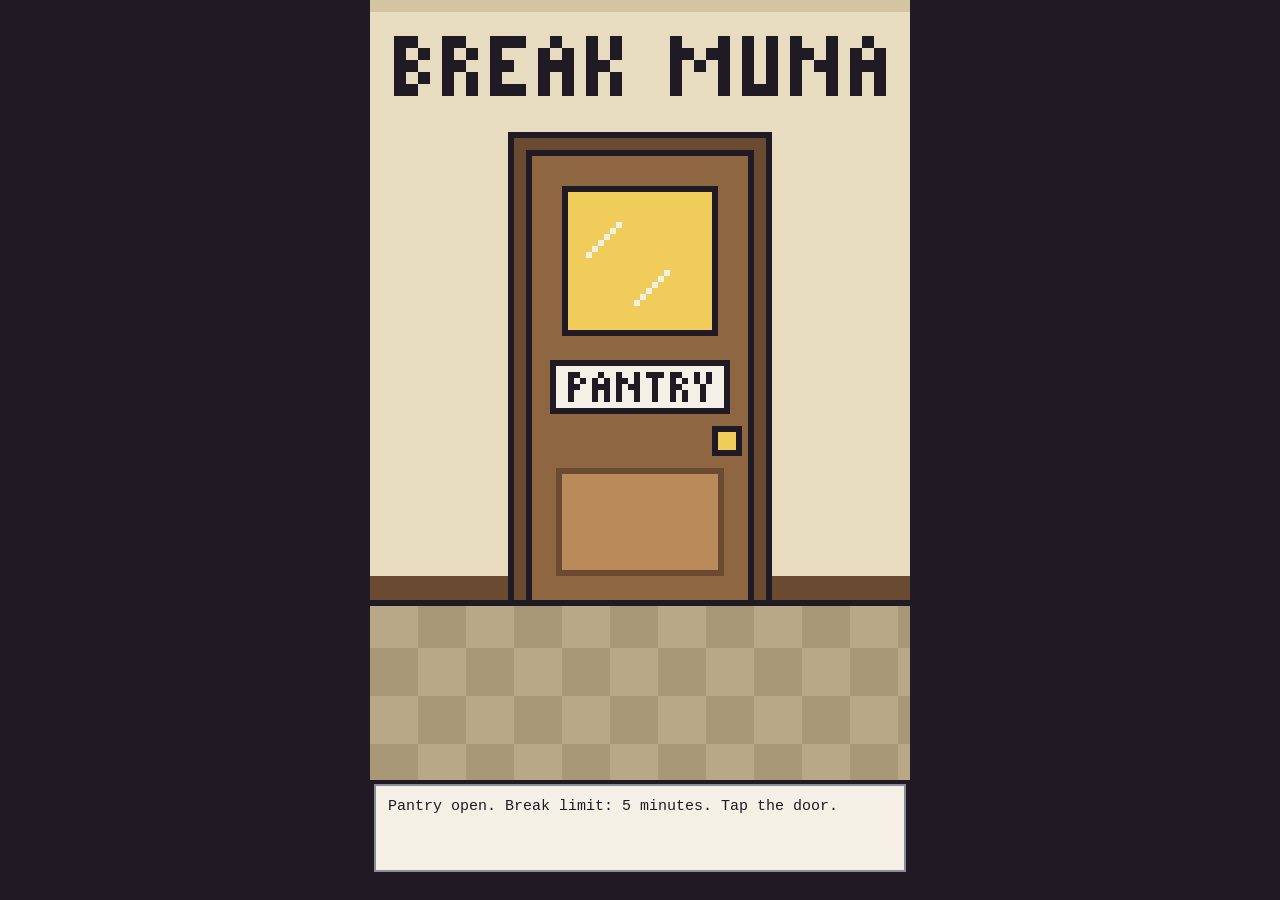
==== index.html @ 8269d202 "Add mini panels for the aircon remote, ref, bulletin board and microwave Co-Authored-By: Claude Fabl" ====
<!doctype html>
<html lang="en">
<head>
<meta charset="utf-8">
<meta name="viewport" content="width=device-width, initial-scale=1">
<title>Break Muna</title>
<link rel="stylesheet" href="css/pantry.css">
</head>
<body>
<main class="pantry">
  <div class="door" id="door">
    <img class="room-art" src="assets/sprites/door.png" width="90" height="130" alt="The pantry door.">
    <div class="door-glow" aria-hidden="true"></div>
    <img class="sign" id="sign" src="assets/sprites/sign.png" width="29" height="17" alt="Closed" hidden>
    <button type="button" class="door-btn" id="door-btn" aria-label="Pantry door. Tap to start a five minute break."></button>
    <button type="button" class="ctl last-receipt" id="last-receipt" hidden>Last receipt</button>
  </div>

  <div class="room" id="room" hidden>
    <img class="room-art" src="assets/sprites/room.png" width="90" height="130" alt="A small office pantry drawn in pixel art.">

    <canvas class="fx" id="fx" width="90" height="130" aria-hidden="true"></canvas>
    <canvas class="hands" id="hands" width="17" height="17" aria-hidden="true"></canvas>

    <!-- Stations. Positions are percentages of the 90 by 130 art grid. -->
    <button type="button" class="spot station" data-spot="dispenser" data-cursor="spoon" aria-label="Water dispenser"
      style="left:2.2%;top:23.8%;width:11.6%;height:15.4%"></button>
    <button type="button" class="spot station" data-spot="sachet" data-cursor="spoon" aria-label="3-in-1 coffee sachets"
      style="left:13.8%;top:28.5%;width:12.2%;height:10.7%"></button>
    <button type="button" class="spot station" data-spot="mug" data-cursor="spoon" aria-label="Mug"
      style="left:26%;top:26.5%;width:12.2%;height:12.7%"></button>
    <button type="button" class="spot station" data-spot="merienda" data-cursor="fork" aria-label="Merienda tray"
      style="left:15.6%;top:59.2%;width:27.8%;height:11.5%"></button>
    <button type="button" class="spot station" data-spot="parcel" data-cursor="finger" aria-label="Parcel pile"
      style="left:63.3%;top:70.8%;width:36.7%;height:23.8%"></button>
    <button type="button" class="spot station" data-spot="window" data-cursor="eyes" aria-label="The window"
      style="left:33.3%;top:4.6%;width:35.6%;height:24.6%"></button>

    <!-- Background details, one line each. -->
    <button type="button" class="spot detail" data-spot="microwave" aria-label="Microwave"
      style="left:40%;top:29.2%;width:27.8%;height:9.2%"></button>
    <button type="button" class="spot detail" data-spot="ref" aria-label="Ref"
      style="left:72.2%;top:22.3%;width:26.7%;height:39.2%"></button>
    <button type="button" class="spot detail" data-spot="aircon" aria-label="Aircon remote"
      style="left:44.4%;top:63.8%;width:12.3%;height:7.7%"></button>
    <button type="button" class="spot detail" data-spot="bulletin" aria-label="Bulletin board"
      style="left:2.2%;top:10%;width:24.4%;height:13.8%"></button>
    <button type="button" class="spot detail" data-spot="clock" aria-label="Wall clock"
      style="left:74.4%;top:5.4%;width:20%;height:13.8%"></button>

    <div class="lights" aria-hidden="true"></div>
    <div class="countdown" id="countdown" role="timer" aria-label="Break time remaining" hidden></div>
    <div class="wrap" id="wrap" role="group" aria-label="Bubble wrap" hidden>
      <button type="button" class="ctl wrap-close" id="wrap-close" aria-label="Put the parcel down">&#x2715;</button>
      <div class="wrap-grid" id="wrap-grid"></div>
    </div>

    <div class="mini" id="mini" role="group" hidden>
      <button type="button" class="ctl wrap-close" id="mini-close" aria-label="Close">&#x2715;</button>
      <div class="mini-body" id="mini-body"></div>
    </div>

    <div class="controls">
      <button type="button" class="ctl icon" id="exit" aria-label="Balik na ako. End the break and print the receipt." title="Balik na ako">
        <img src="assets/sprites/exit.png" width="32" height="32" alt="">
      </button>
      <button type="button" class="ctl icon" id="sound" aria-label="Sound" aria-pressed="false" title="Sound">
        <img src="assets/sprites/sound_off.png" width="32" height="32" alt="">
      </button>
    </div>
  </div>

  <div class="dialog" id="dialog" role="status" aria-live="polite" hidden></div>
</main>

<div class="receipt" id="receipt" role="dialog" aria-modal="true" aria-label="Break receipt" hidden>
  <div class="slip">
    <canvas id="receipt-canvas" width="1080" height="1350" aria-hidden="true"></canvas>
    <pre class="sr-only" id="receipt-text"></pre>
    <div class="receipt-actions">
      <button type="button" class="ctl" id="receipt-share">Save image</button>
      <button type="button" class="ctl" id="receipt-caption">Copy caption</button>
      <button type="button" class="ctl" id="receipt-close">Close</button>
    </div>
  </div>
</div>

<script src="data/copy.js"></script>
<script src="js/conditions.js"></script>
<script src="js/receipt.js"></script>
<script src="js/break.js"></script>
<script src="js/room.js"></script>
</body>
</html>
---- css/pantry.css ----
/* Break Muna. Layout, pixel rendering, dialog box. */
:root {
  --ink: #1f1a24;
  --paper: #f4f0e6;
  --dialog-h: 96px;
  /* Room is 90 by 130 art pixels. 4 CSS px per art pixel at 360 px wide. */
  --room-w: min(100vw, 540px, calc((100dvh - var(--dialog-h)) * 90 / 130));
}

* { box-sizing: border-box; }

html, body {
  margin: 0;
  height: 100%;
  background: var(--ink);
}

body {
  font-family: ui-monospace, "SF Mono", Menlo, Consolas, "Liberation Mono", monospace;
  color: var(--ink);
  -webkit-text-size-adjust: 100%;
}

.pantry {
  width: var(--room-w);
  margin: 0 auto;
  cursor: url("../assets/cursors/mug.png") 2 6, default;
}

.room, .door {
  position: relative;
  width: 100%;
  aspect-ratio: 90 / 130;
  overflow: hidden;
}

.room-art {
  display: block;
  width: 100%;
  height: 100%;
  image-rendering: crisp-edges;
  image-rendering: pixelated;
  user-select: none;
  -webkit-user-drag: none;
}

/* Every interactive object is a real button laid over the art. */
.spot {
  position: absolute;
  margin: 0;
  padding: 0;
  border: 0;
  background: transparent;
  cursor: inherit;
  -webkit-tap-highlight-color: transparent;
  touch-action: manipulation;
}
.spot:focus-visible {
  outline: 2px dashed var(--paper);
  outline-offset: -2px;
}
.spot[data-cursor="spoon"]  { cursor: url("../assets/cursors/spoon.png") 2 2, pointer; }
.spot[data-cursor="fork"]   { cursor: url("../assets/cursors/fork.png") 8 0, pointer; }
.spot[data-cursor="finger"] { cursor: url("../assets/cursors/finger.png") 9 0, pointer; }
.spot[data-cursor="eyes"]   { cursor: url("../assets/cursors/eyes.png") 16 12, pointer; }

[hidden] { display: none !important; }

/* Door: landing and cooldown. */
.sign {
  position: absolute;
  left: 34.4%;
  top: 26.2%;
  width: 32.2%;
  height: auto;
  image-rendering: pixelated;
}
.door-btn {
  position: absolute;
  left: 28.9%;
  top: 19.2%;
  width: 42.2%;
  height: 57.7%;
  margin: 0;
  padding: 0;
  border: 0;
  background: transparent;
  cursor: inherit;
  -webkit-tap-highlight-color: transparent;
}
.door-btn:focus-visible { outline: 2px dashed var(--ink); outline-offset: 2px; }
body[data-view="cooldown"] .door .room-art { filter: brightness(0.72); }

/* Door: the light behind the glass wavers while the pantry is open,
   and the closed sign settles after it is hung. */
.door-glow {
  position: absolute;
  left: 36.7%;
  top: 24.6%;
  width: 26.7%;
  height: 17.7%;
  background: #f4f0e6;
  opacity: 0;
  pointer-events: none;
}
body[data-view="landing"] .door-glow { animation: glow 2.4s steps(1) infinite; }
body[data-view="cooldown"] .door-glow { background: #1f1a24; opacity: 0.45; }
@keyframes glow {
  0%, 100% { opacity: 0; }
  40% { opacity: 0.18; }
  55% { opacity: 0.06; }
  70% { opacity: 0.22; }
}
body[data-view="cooldown"] .sign { animation: sway 1.2s steps(1) 1; transform-origin: 50% 0; }
@keyframes sway {
  0% { transform: translateX(-1.1%); }
  25% { transform: translateX(1.1%); }
  50% { transform: translateX(-0.6%); }
  75% { transform: translateX(0.6%); }
  100% { transform: none; }
}

/* The receipt prints from the top, a strip at a time. */
.receipt:not([hidden]) .slip canvas { animation: print 0.9s steps(9) 1; }
@keyframes print {
  from { clip-path: inset(0 0 100% 0); }
  to { clip-path: inset(0 0 0 0); }
}
@media (prefers-reduced-motion: reduce) {
  body[data-view="landing"] .door-glow,
  body[data-view="cooldown"] .sign,
  .receipt:not([hidden]) .slip canvas { animation: none; }
}

/* Wall clock hands, drawn on the art grid. */
.hands {
  position: absolute;
  left: 75.56%;
  top: 6.15%;
  width: 18.89%;
  height: auto;
  image-rendering: pixelated;
  pointer-events: none;
}

/* Lights: one flicker at 4:30, off at 5:00. */
.lights {
  position: absolute;
  inset: 0;
  background: #0d0a14;
  opacity: 0;
  pointer-events: none;
}
/* Monday morning and weekends: subdued. Overtime: half the lights are off. */
.room.subdued .lights { opacity: 0.22; }
.room.half-lit .lights {
  opacity: 1;
  background: linear-gradient(90deg, rgba(13, 10, 20, 0.1) 0 50%, rgba(13, 10, 20, 0.5) 50% 100%);
}
.room.flicker .lights { animation: flicker 0.5s steps(1) 1; }
.room.lights-off .lights { opacity: 0.78; background: #0d0a14; }
@keyframes flicker {
  0%, 30% { opacity: 0.5; }
  15%, 45%, 100% { opacity: 0; }
}
@media (prefers-reduced-motion: reduce) {
  .room.flicker .lights { animation: none; }
}

.countdown {
  position: absolute;
  left: 74.4%;
  top: 19.6%;
  width: 20%;
  text-align: center;
  font-size: 13px;
  line-height: 1.2;
  color: var(--paper);
  background: var(--ink);
}

/* Controls keep the system cursor so they stay obvious. */
.ctl {
  font: inherit;
  font-size: 14px;
  padding: 8px 12px;
  min-height: 40px;
  color: var(--ink);
  background: var(--paper);
  border: 2px solid var(--ink);
  border-radius: 0;
  cursor: pointer;
}
.ctl:focus-visible { outline: 2px solid #4a8fd0; outline-offset: 2px; }
.ctl:disabled { opacity: 0.5; cursor: default; }
.last-receipt { position: absolute; left: 8px; bottom: 8px; }
.controls { position: absolute; left: 8px; bottom: 8px; display: flex; gap: 8px; }
.ctl.icon { padding: 2px; width: 40px; height: 40px; }
.ctl.icon img { display: block; image-rendering: pixelated; }

/* Everything that moves in the room is drawn on this canvas, on the art grid. */
.fx {
  position: absolute;
  inset: 0;
  width: 100%;
  height: 100%;
  image-rendering: pixelated;
  pointer-events: none;
}

/* Bubble wrap sheet from the open parcel. */
.wrap {
  position: absolute;
  left: 8px;
  right: 8px;
  bottom: 56px;
  padding: 8px 8px 12px;
  background: #c8c8c8;
  border: 4px solid var(--ink);
  text-align: right;
  cursor: url("../assets/cursors/finger.png") 9 0, pointer;
}
.wrap-grid {
  display: grid;
  grid-template-columns: repeat(7, 40px);
  justify-content: center;
  margin-top: 4px;
}
.bubble {
  width: 40px;
  height: 40px;
  margin: 0;
  padding: 0;
  border: 0;
  background: url("../assets/sprites/bubble.png") 0 0 / 200% 100% no-repeat;
  image-rendering: pixelated;
  cursor: inherit;
  -webkit-tap-highlight-color: transparent;
  touch-action: manipulation;
}
.bubble:disabled { background-position: 100% 0; }
.bubble:focus-visible { outline: 2px dashed var(--ink); outline-offset: -2px; }
.ctl.wrap-close { min-height: 32px; padding: 2px 10px; }

/* Mini panels: aircon remote, ref, bulletin board, microwave. */
.mini {
  position: absolute;
  left: 8px;
  right: 8px;
  bottom: 56px;
  padding: 8px 8px 12px;
  background: #c8c8c8;
  border: 4px solid var(--ink);
  text-align: right;
  cursor: url("../assets/cursors/finger.png") 9 0, pointer;
}
.mini-body { margin-top: 6px; text-align: center; }
.mini button { cursor: inherit; touch-action: manipulation; -webkit-tap-highlight-color: transparent; }
.lcd {
  display: inline-block;
  min-width: 132px;
  padding: 6px 10px;
  font-size: 28px;
  font-weight: bold;
  line-height: 1.2;
  color: var(--ink);
  background: #5a9a52;
  border: 4px solid var(--ink);
}
.keys { display: flex; justify-content: center; gap: 10px; margin-top: 10px; }
.keys .ctl { min-width: 64px; min-height: 48px; font-size: 18px; }

/* aircon remote */
.remote {
  display: inline-block;
  padding: 14px 18px 16px;
  background: var(--paper);
  border: 4px solid var(--ink);
}

/* ref */
.shelves {
  display: grid;
  grid-template-columns: repeat(4, 1fr);
  gap: 0 8px;
  padding: 0 8px;
  background: var(--paper);
  border: 4px solid var(--ink);
}
.baon {
  height: 44px;
  margin: 22px 0 0;
  padding: 0;
  background: var(--paper);
  border: 4px solid var(--ink);
  border-top-width: 12px;
  box-shadow: 0 4px 0 #8c8c94, -12px 4px 0 #8c8c94, 12px 4px 0 #8c8c94;
}
.baon.c1 { border-top-color: #4a8fd0; }
.baon.c2 { border-top-color: #c8483c; }
.baon.c3 { border-top-color: #5a9a52; }
.baon.c4 { border-top-color: #e08a3c; height: 30px; margin-top: 36px; }
.baon.seen { background: #f0cc5a; }
.baon:focus-visible, .note:focus-visible { outline: 2px dashed var(--ink); outline-offset: 2px; }
.shelves::after { content: ""; grid-column: 1 / -1; height: 10px; }

/* bulletin board */
.board {
  display: grid;
  grid-template-columns: repeat(4, 1fr);
  gap: 10px;
  padding: 14px 10px;
  background: #b88454;
  border: 6px solid #6b4a32;
}
.pile { position: relative; height: 84px; }
.pile::before {
  content: "";
  position: absolute;
  left: 50%;
  top: 6px;
  width: 4px;
  height: 4px;
  margin-left: -2px;
  background: #6b4a32;
}
.note {
  position: absolute;
  inset: 0;
  margin: 0;
  padding: 0;
  border: 3px solid var(--ink);
  background:
    linear-gradient(#c8483c, #c8483c) 50% 4px / 6px 6px no-repeat,
    repeating-linear-gradient(#0000 0 8px, #8c8c94 8px 11px) 8px 18px / calc(100% - 16px) 44px no-repeat,
    var(--paper);
}
.note.under { transform: translate(4px, 4px); }
.note.n1 { background-color: #f0cc5a; }
.note.n2 { background-color: #e08a3c; }

/* microwave */
.mw { display: flex; gap: 10px; align-items: stretch; padding: 10px; background: var(--paper); border: 4px solid var(--ink); }
.mw-window {
  position: relative;
  flex: 1;
  min-height: 120px;
  background: #55555e;
  border: 4px solid var(--ink);
  overflow: hidden;
}
.mw-plate {
  position: absolute;
  left: 30%;
  bottom: 14px;
  width: 40%;
  height: 8px;
  background: var(--ink);
  box-shadow: 0 -8px 0 -0px #6b4a32 inset, 8px -8px 0 0 #6b4a32, 24px -8px 0 0 #6b4a32;
}
.mw-window.running { background: #e08a3c; animation: mw-glow 0.5s steps(1) infinite; }
.mw-window.running .mw-plate { animation: mw-turn 1s steps(1) infinite; }
@keyframes mw-glow { 50% { background: #f0cc5a; } }
@keyframes mw-turn { 25% { left: 36%; } 50% { left: 30%; } 75% { left: 24%; } }
.mw-side { display: flex; flex-direction: column; gap: 8px; }
.mw-side .lcd { min-width: 104px; font-size: 22px; }
.mw-side .ctl { min-height: 44px; }
@media (prefers-reduced-motion: reduce) {
  .mw-window.running, .mw-window.running .mw-plate { animation: none; }
}

/* Phones have no cursor, so a tap shows the station icon for a moment. */
.tap-icon {
  position: fixed;
  width: 32px;
  height: 32px;
  margin: -36px 0 0 -16px;
  image-rendering: pixelated;
  pointer-events: none;
  animation: tap-fade 0.6s steps(3) forwards;
}
@keyframes tap-fade {
  0%, 60% { opacity: 1; }
  100% { opacity: 0; }
}

/* Receipt slip. Crisp, not pixel art. */
.receipt {
  position: fixed;
  inset: 0;
  display: flex;
  align-items: center;
  justify-content: center;
  padding: 12px;
  background: rgba(13, 10, 20, 0.8);
  cursor: default;
}
.slip {
  width: 100%;
  max-width: min(340px, calc((100dvh - 110px) * 0.8));
  text-align: center;
}
.slip canvas {
  display: block;
  width: 100%;
  height: auto;
}
.receipt-actions {
  display: flex;
  flex-wrap: wrap;
  justify-content: center;
  gap: 8px;
  margin-top: 10px;
}
.sr-only {
  position: absolute;
  width: 1px;
  height: 1px;
  margin: -1px;
  overflow: hidden;
  clip-path: inset(50%);
  white-space: pre;
}

/* RPG dialog box under the room. */
.dialog {
  min-height: var(--dialog-h);
  padding: 12px 14px;
  background: var(--paper);
  border: 4px solid var(--ink);
  box-shadow: inset 0 0 0 2px #8c8c94;
  font-size: 15px;
  line-height: 1.4;
  white-space: pre-line;
  cursor: default;
}
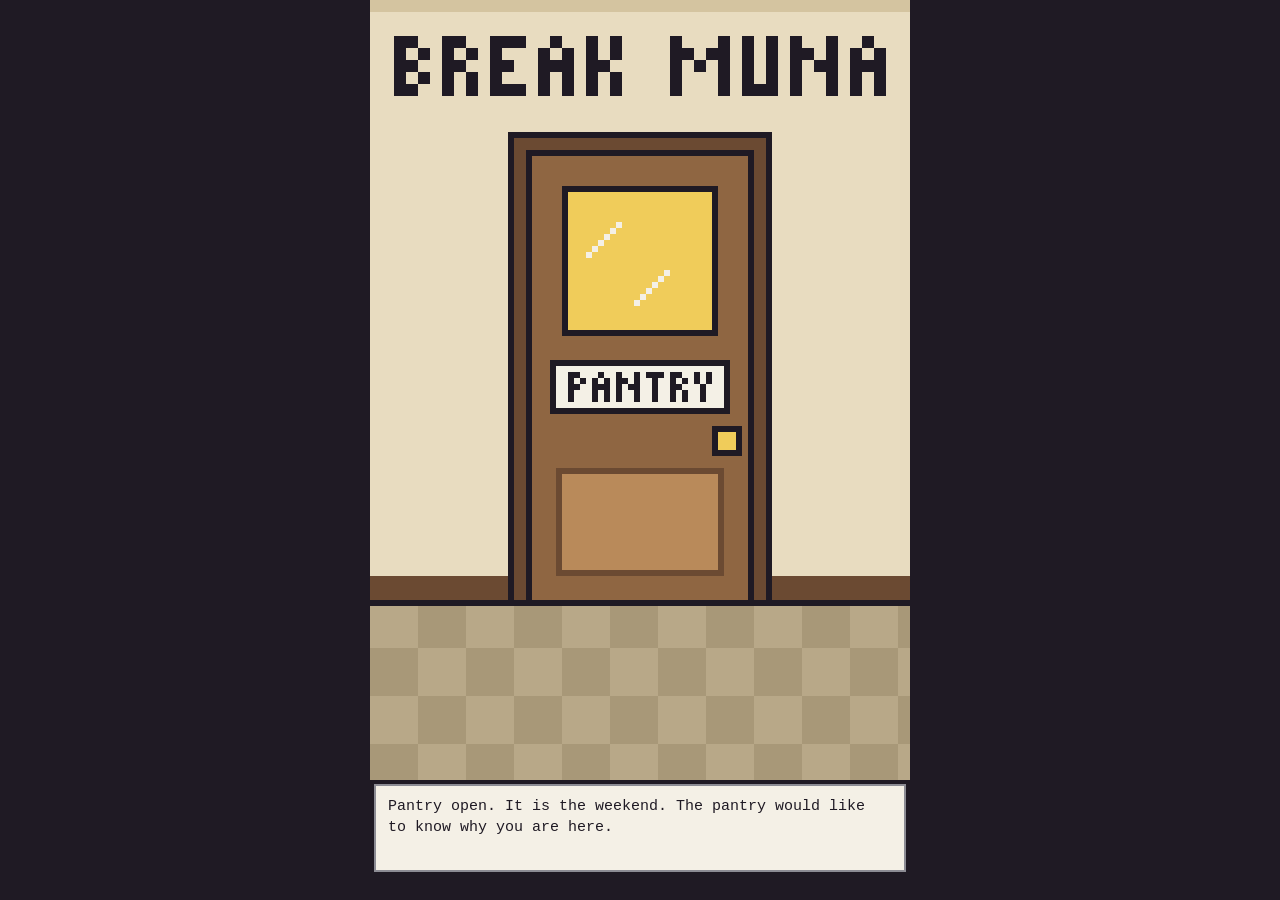
==== commit 10920ff4: "Remove the 30-second countdown, add cabinets, a second hidden case, cat, sill plant, dusk sky Co-Aut" ====
--- a/index.html
+++ b/index.html
@@ -36,6 +36,18 @@
     <button type="button" class="spot station" data-spot="window" data-cursor="eyes" aria-label="The window"
       style="left:33.3%;top:4.6%;width:35.6%;height:24.6%"></button>
 
+    <!-- Cabinets under the counter, and the building cat. -->
+    <button type="button" class="spot detail" data-spot="cab1" aria-label="First cabinet"
+      style="left:0%;top:41.5%;width:17.2%;height:13.8%"></button>
+    <button type="button" class="spot detail" data-spot="cab2" aria-label="Second cabinet"
+      style="left:17.2%;top:41.5%;width:17.2%;height:13.8%"></button>
+    <button type="button" class="spot detail" data-spot="cab3" aria-label="Third cabinet"
+      style="left:34.4%;top:41.5%;width:17.8%;height:13.8%"></button>
+    <button type="button" class="spot detail" data-spot="cab4" aria-label="Supply cabinet"
+      style="left:52.2%;top:41.5%;width:17.8%;height:13.8%"></button>
+    <button type="button" class="spot detail" data-spot="cat" aria-label="The building cat"
+      style="left:31.1%;top:89.2%;width:25.6%;height:10.8%"></button>
+
     <!-- Background details, one line each. -->
     <button type="button" class="spot detail" data-spot="microwave" aria-label="Microwave"
       style="left:40%;top:29.2%;width:27.8%;height:9.2%"></button>
@@ -49,7 +61,6 @@
       style="left:74.4%;top:5.4%;width:20%;height:13.8%"></button>
 
     <div class="lights" aria-hidden="true"></div>
-    <div class="countdown" id="countdown" role="timer" aria-label="Break time remaining" hidden></div>
     <div class="wrap" id="wrap" role="group" aria-label="Bubble wrap" hidden>
       <button type="button" class="ctl wrap-close" id="wrap-close" aria-label="Put the parcel down">&#x2715;</button>
       <div class="wrap-grid" id="wrap-grid"></div>
--- a/css/pantry.css
+++ b/css/pantry.css
@@ -167,17 +167,6 @@
   .room.flicker .lights { animation: none; }
 }
 
-.countdown {
-  position: absolute;
-  left: 74.4%;
-  top: 19.6%;
-  width: 20%;
-  text-align: center;
-  font-size: 13px;
-  line-height: 1.2;
-  color: var(--paper);
-  background: var(--ink);
-}
 
 /* Controls keep the system cursor so they stay obvious. */
 .ctl {
@@ -278,31 +267,54 @@
   border: 4px solid var(--ink);
 }
 
-/* ref */
-.shelves {
-  display: grid;
-  grid-template-columns: repeat(4, 1fr);
-  gap: 0 8px;
-  padding: 0 8px;
+/* ref: pixel sprites on two shelves, cold air drifting down */
+.ref-inside {
+  position: relative;
+  padding: 6px 4px 0;
   background: var(--paper);
   border: 4px solid var(--ink);
+  border-top: 10px solid #f0cc5a;      /* the ref light */
+  overflow: hidden;
+}
+.shelf {
+  display: flex;
+  justify-content: space-around;
+  border-bottom: 8px solid #8c8c94;
+  margin-bottom: 6px;
 }
 .baon {
-  height: 44px;
-  margin: 22px 0 0;
+  width: 64px;
+  height: 64px;
+  margin: 0;
   padding: 0;
-  background: var(--paper);
-  border: 4px solid var(--ink);
-  border-top-width: 12px;
-  box-shadow: 0 4px 0 #8c8c94, -12px 4px 0 #8c8c94, 12px 4px 0 #8c8c94;
-}
-.baon.c1 { border-top-color: #4a8fd0; }
-.baon.c2 { border-top-color: #c8483c; }
-.baon.c3 { border-top-color: #5a9a52; }
-.baon.c4 { border-top-color: #e08a3c; height: 30px; margin-top: 36px; }
-.baon.seen { background: #f0cc5a; }
-.baon:focus-visible, .note:focus-visible { outline: 2px dashed var(--ink); outline-offset: 2px; }
-.shelves::after { content: ""; grid-column: 1 / -1; height: 10px; }
+  border: 0;
+  background: url("../assets/sprites/ref_items.png") 0 calc(var(--row) * -64px) / 128px 512px no-repeat;
+  image-rendering: pixelated;
+}
+.baon.open { background-position-x: -64px; animation: hop 0.4s steps(1) 1; }
+.baon.gone { visibility: hidden; }
+.baon.glint { animation: glint 0.8s steps(1) infinite; }
+@keyframes hop { 0% { transform: translateY(-8px); } 50% { transform: translateY(-4px); } 100% { transform: none; } }
+@keyframes glint { 50% { outline: 4px solid #f0cc5a; outline-offset: -2px; } }
+.mist {
+  position: absolute;
+  top: 0;
+  width: 12px;
+  height: 4px;
+  background: #c8c8c8;
+  opacity: 0.8;
+  pointer-events: none;
+  animation: mist 2.4s steps(6) infinite;
+}
+.mist.m0 { left: 14%; }
+.mist.m1 { left: 52%; animation-delay: -0.8s; }
+.mist.m2 { left: 83%; animation-delay: -1.6s; }
+@keyframes mist { from { transform: translate(0, 0); } to { transform: translate(8px, 150px); opacity: 0; } }
+@media (prefers-reduced-motion: reduce) {
+  .baon.open, .baon.glint, .mist { animation: none; }
+  .baon.glint { outline: 4px solid #f0cc5a; outline-offset: -2px; }
+  .mist { display: none; }
+}
 
 /* bulletin board */
 .board {
@@ -338,6 +350,13 @@
 .note.under { transform: translate(4px, 4px); }
 .note.n1 { background-color: #f0cc5a; }
 .note.n2 { background-color: #e08a3c; }
+.note.scrap {
+  inset: 34px 10px 6px 14px;
+  border: 0;
+  background:
+    repeating-linear-gradient(#0000 0 7px, #6b4a32 7px 9px) 6px 6px / calc(100% - 14px) 30px no-repeat,
+    #f0cc5a;
+}
 
 /* microwave */
 .mw { display: flex; gap: 10px; align-items: stretch; padding: 10px; background: var(--paper); border: 4px solid var(--ink); }
@@ -357,6 +376,30 @@
   height: 8px;
   background: var(--ink);
   box-shadow: 0 -8px 0 -0px #6b4a32 inset, 8px -8px 0 0 #6b4a32, 24px -8px 0 0 #6b4a32;
+}
+.mw-items { display: flex; gap: 6px; justify-content: center; margin-bottom: 8px; }
+.mw-items .ctl { min-height: 40px; padding: 4px 8px; font-size: 13px; }
+.mw-items .ctl[aria-pressed="true"] { background: #f0cc5a; }
+.mw-food { position: absolute; left: 50%; bottom: 22px; }
+.mw-food.bread {
+  width: 44px; height: 24px; margin-left: -22px;
+  background: #b98a5a;
+  border: 4px solid var(--ink);
+  border-top-color: #6b4a32;
+  box-shadow: inset 0 4px 0 #c49a62;
+}
+.mw-food.merienda {
+  width: 14px; height: 14px; margin-left: -7px;
+  background: #e08a3c;
+  outline: 3px solid var(--ink);
+  box-shadow: -24px 0 0 #e08a3c, -24px 0 0 3px var(--ink), 24px 0 0 #e08a3c, 24px 0 0 3px var(--ink);
+}
+.mw-food.october {
+  width: 52px; height: 26px; margin-left: -26px;
+  background: var(--paper);
+  border: 4px solid var(--ink);
+  border-top: 10px solid #5a9a52;
+  box-shadow: inset 16px 0 0 -4px #f0cc5a;
 }
 .mw-window.running { background: #e08a3c; animation: mw-glow 0.5s steps(1) infinite; }
 .mw-window.running .mw-plate { animation: mw-turn 1s steps(1) infinite; }
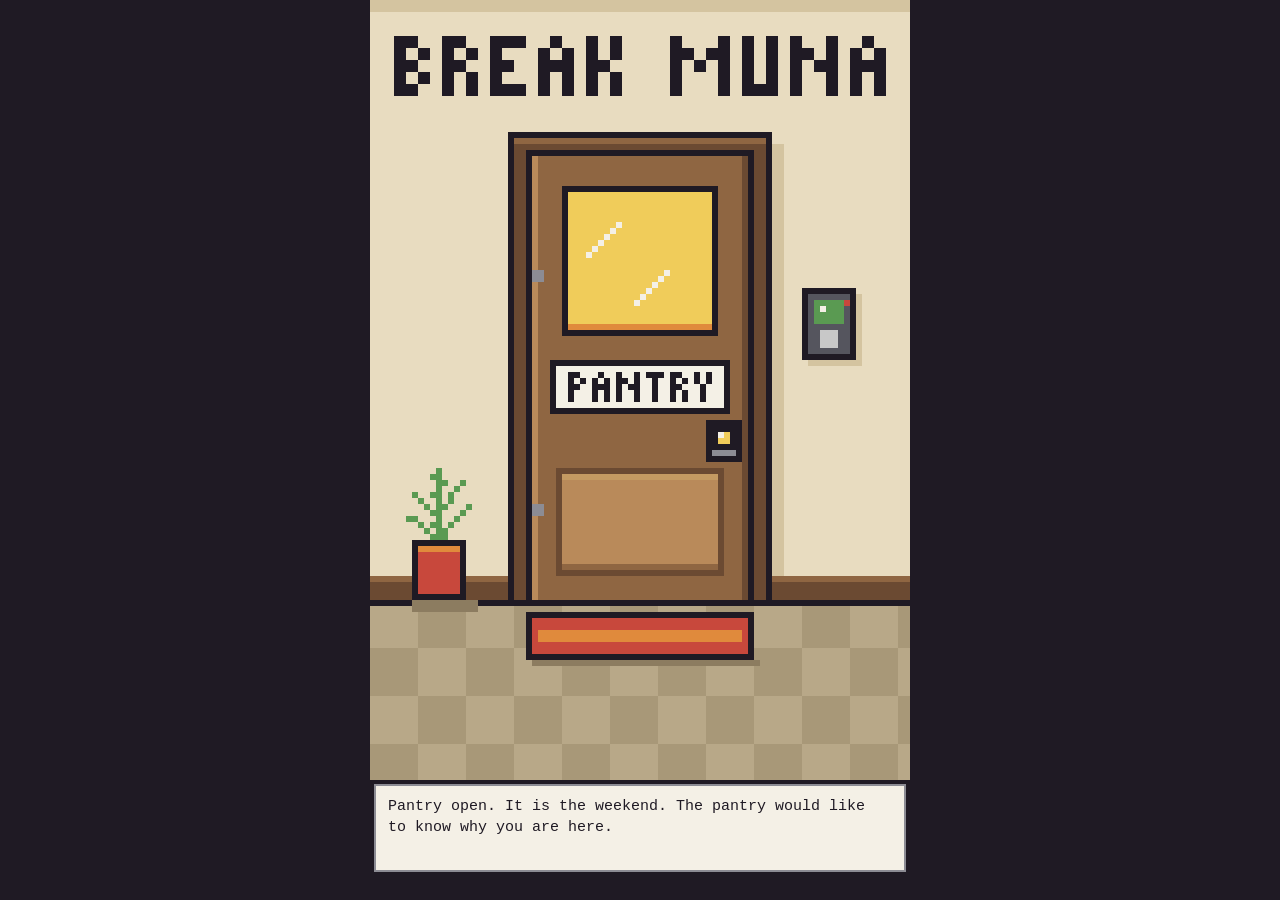
==== commit dd0d285c: "Redraw the room with shading, tighten security headers, close spec and code gaps Art: shaded room an" ====
--- a/index.html
+++ b/index.html
@@ -3,7 +3,20 @@
 <head>
 <meta charset="utf-8">
 <meta name="viewport" content="width=device-width, initial-scale=1">
+<meta http-equiv="Content-Security-Policy" content="default-src 'none'; script-src 'self'; style-src 'self'; img-src 'self'; base-uri 'none'; form-action 'none'">
+<meta name="referrer" content="strict-origin-when-cross-origin">
 <title>Break Muna</title>
+<meta name="description" content="A five minute break in an office pantry. Then the door closes for thirty.">
+<meta name="theme-color" content="#1f1a24">
+<meta property="og:type" content="website">
+<meta property="og:title" content="Break Muna">
+<meta property="og:description" content="A five minute break in an office pantry. Then the door closes for thirty.">
+<!-- Link preview image. LinkedIn wants a full address here: prefix the domain once it is chosen. -->
+<meta property="og:image" content="assets/og.png">
+<meta property="og:image:width" content="1200">
+<meta property="og:image:height" content="630">
+<meta name="twitter:card" content="summary_large_image">
+<link rel="icon" type="image/png" href="assets/favicon.png">
 <link rel="stylesheet" href="css/pantry.css">
 </head>
 <body>
@@ -22,52 +35,37 @@
     <canvas class="fx" id="fx" width="90" height="130" aria-hidden="true"></canvas>
     <canvas class="hands" id="hands" width="17" height="17" aria-hidden="true"></canvas>
 
-    <!-- Stations. Positions are percentages of the 90 by 130 art grid. -->
-    <button type="button" class="spot station" data-spot="dispenser" data-cursor="spoon" aria-label="Water dispenser"
-      style="left:2.2%;top:23.8%;width:11.6%;height:15.4%"></button>
-    <button type="button" class="spot station" data-spot="sachet" data-cursor="spoon" aria-label="3-in-1 coffee sachets"
-      style="left:13.8%;top:28.5%;width:12.2%;height:10.7%"></button>
-    <button type="button" class="spot station" data-spot="mug" data-cursor="spoon" aria-label="Mug"
-      style="left:26%;top:26.5%;width:12.2%;height:12.7%"></button>
-    <button type="button" class="spot station" data-spot="merienda" data-cursor="fork" aria-label="Merienda tray"
-      style="left:15.6%;top:59.2%;width:27.8%;height:11.5%"></button>
-    <button type="button" class="spot station" data-spot="parcel" data-cursor="finger" aria-label="Parcel pile"
-      style="left:63.3%;top:70.8%;width:36.7%;height:23.8%"></button>
-    <button type="button" class="spot station" data-spot="window" data-cursor="eyes" aria-label="The window"
-      style="left:33.3%;top:4.6%;width:35.6%;height:24.6%"></button>
+    <!-- Stations. Each button is placed over its object in css/pantry.css. -->
+    <button type="button" class="spot station" data-spot="dispenser" data-cursor="spoon" aria-label="Water dispenser"></button>
+    <button type="button" class="spot station" data-spot="sachet" data-cursor="spoon" aria-label="3-in-1 coffee sachets"></button>
+    <button type="button" class="spot station" data-spot="mug" data-cursor="spoon" aria-label="Mug"></button>
+    <button type="button" class="spot station" data-spot="merienda" data-cursor="fork" aria-label="Merienda tray"></button>
+    <button type="button" class="spot station" data-spot="parcel" data-cursor="finger" aria-label="Parcel pile"></button>
+    <button type="button" class="spot station" data-spot="window" data-cursor="eyes" aria-label="The window"></button>
 
     <!-- Cabinets under the counter, and the building cat. -->
-    <button type="button" class="spot detail" data-spot="cab1" aria-label="First cabinet"
-      style="left:0%;top:41.5%;width:17.2%;height:13.8%"></button>
-    <button type="button" class="spot detail" data-spot="cab2" aria-label="Second cabinet"
-      style="left:17.2%;top:41.5%;width:17.2%;height:13.8%"></button>
-    <button type="button" class="spot detail" data-spot="cab3" aria-label="Third cabinet"
-      style="left:34.4%;top:41.5%;width:17.8%;height:13.8%"></button>
-    <button type="button" class="spot detail" data-spot="cab4" aria-label="Supply cabinet"
-      style="left:52.2%;top:41.5%;width:17.8%;height:13.8%"></button>
-    <button type="button" class="spot detail" data-spot="cat" aria-label="The building cat"
-      style="left:31.1%;top:89.2%;width:25.6%;height:10.8%"></button>
+    <button type="button" class="spot detail" data-spot="cab1" aria-label="First cabinet"></button>
+    <button type="button" class="spot detail" data-spot="cab2" aria-label="Second cabinet"></button>
+    <button type="button" class="spot detail" data-spot="cab3" aria-label="Third cabinet"></button>
+    <button type="button" class="spot detail" data-spot="cab4" aria-label="Supply cabinet"></button>
+    <button type="button" class="spot detail" data-spot="cat" aria-label="The building cat"></button>
 
     <!-- Background details, one line each. -->
-    <button type="button" class="spot detail" data-spot="microwave" aria-label="Microwave"
-      style="left:40%;top:29.2%;width:27.8%;height:9.2%"></button>
-    <button type="button" class="spot detail" data-spot="ref" aria-label="Ref"
-      style="left:72.2%;top:22.3%;width:26.7%;height:39.2%"></button>
-    <button type="button" class="spot detail" data-spot="aircon" aria-label="Aircon remote"
-      style="left:44.4%;top:63.8%;width:12.3%;height:7.7%"></button>
-    <button type="button" class="spot detail" data-spot="bulletin" aria-label="Bulletin board"
-      style="left:2.2%;top:10%;width:24.4%;height:13.8%"></button>
-    <button type="button" class="spot detail" data-spot="clock" aria-label="Wall clock"
-      style="left:74.4%;top:5.4%;width:20%;height:13.8%"></button>
+    <button type="button" class="spot detail" data-spot="microwave" aria-label="Microwave"></button>
+    <button type="button" class="spot detail" data-spot="ref" aria-label="Ref"></button>
+    <button type="button" class="spot detail" data-spot="aircon" aria-label="Aircon remote"></button>
+    <button type="button" class="spot detail" data-spot="unit" aria-label="Aircon"></button>
+    <button type="button" class="spot detail" data-spot="bulletin" aria-label="Bulletin board"></button>
+    <button type="button" class="spot detail" data-spot="clock" aria-label="Wall clock"></button>
 
     <div class="lights" aria-hidden="true"></div>
-    <div class="wrap" id="wrap" role="group" aria-label="Bubble wrap" hidden>
-      <button type="button" class="ctl wrap-close" id="wrap-close" aria-label="Put the parcel down">&#x2715;</button>
+    <div class="panel" id="wrap" role="group" aria-label="Bubble wrap" hidden>
+      <button type="button" class="ctl panel-close" id="wrap-close" aria-label="Put the parcel down">&#x2715;</button>
       <div class="wrap-grid" id="wrap-grid"></div>
     </div>
 
-    <div class="mini" id="mini" role="group" hidden>
-      <button type="button" class="ctl wrap-close" id="mini-close" aria-label="Close">&#x2715;</button>
+    <div class="panel" id="mini" role="group" hidden>
+      <button type="button" class="ctl panel-close" id="mini-close" aria-label="Close">&#x2715;</button>
       <div class="mini-body" id="mini-body"></div>
     </div>
 
--- a/css/pantry.css
+++ b/css/pantry.css
@@ -64,6 +64,26 @@
 .spot[data-cursor="finger"] { cursor: url("../assets/cursors/finger.png") 9 0, pointer; }
 .spot[data-cursor="eyes"]   { cursor: url("../assets/cursors/eyes.png") 16 12, pointer; }
 
+
+/* Where each button sits, as percentages of the 90 by 130 art grid. */
+[data-spot="dispenser"]  { left: 2.2%; top: 23.8%; width: 11.6%; height: 15.4%; }
+[data-spot="sachet"]     { left: 13.8%; top: 28.5%; width: 12.2%; height: 10.7%; }
+[data-spot="mug"]        { left: 26%; top: 26.5%; width: 12.2%; height: 12.7%; }
+[data-spot="merienda"]   { left: 15.6%; top: 59.2%; width: 27.8%; height: 11.5%; }
+[data-spot="parcel"]     { left: 63.3%; top: 70.8%; width: 36.7%; height: 23.8%; }
+[data-spot="window"]     { left: 33.3%; top: 4.6%; width: 35.6%; height: 24.6%; }
+[data-spot="cab1"]       { left: 0%; top: 41.5%; width: 17.2%; height: 13.8%; }
+[data-spot="cab2"]       { left: 17.2%; top: 41.5%; width: 17.2%; height: 13.8%; }
+[data-spot="cab3"]       { left: 34.4%; top: 41.5%; width: 17.8%; height: 13.8%; }
+[data-spot="cab4"]       { left: 52.2%; top: 41.5%; width: 17.8%; height: 13.8%; }
+[data-spot="cat"]        { left: 31.1%; top: 89.2%; width: 25.6%; height: 10.8%; }
+[data-spot="microwave"]  { left: 40%; top: 29.2%; width: 27.8%; height: 9.2%; }
+[data-spot="ref"]        { left: 72.2%; top: 22.3%; width: 26.7%; height: 39.2%; }
+[data-spot="aircon"]     { left: 44.4%; top: 63.8%; width: 12.3%; height: 7.7%; }
+[data-spot="bulletin"]   { left: 2.2%; top: 10%; width: 24.4%; height: 13.8%; }
+[data-spot="clock"]      { left: 74.4%; top: 5.4%; width: 20%; height: 13.8%; }
+[data-spot="unit"]       { left: 2.2%; top: 1.5%; width: 28.9%; height: 8.5%; }
+
 [hidden] { display: none !important; }
 
 /* Door: landing and cooldown. */
@@ -158,15 +178,15 @@
   background: linear-gradient(90deg, rgba(13, 10, 20, 0.1) 0 50%, rgba(13, 10, 20, 0.5) 50% 100%);
 }
 .room.flicker .lights { animation: flicker 0.5s steps(1) 1; }
-.room.lights-off .lights { opacity: 0.78; background: #0d0a14; }
+.room.lights-off .lights { opacity: 0.78; background: #0d0a14; transition: opacity 0.3s steps(3); }
 @keyframes flicker {
   0%, 30% { opacity: 0.5; }
   15%, 45%, 100% { opacity: 0; }
 }
 @media (prefers-reduced-motion: reduce) {
   .room.flicker .lights { animation: none; }
-}
-
+  .room.lights-off .lights { transition: none; }
+}
 
 /* Controls keep the system cursor so they stay obvious. */
 .ctl {
@@ -197,8 +217,8 @@
   pointer-events: none;
 }
 
-/* Bubble wrap sheet from the open parcel. */
-.wrap {
+/* Panels that open over the room: the bubble wrap sheet and the mini panels. */
+.panel {
   position: absolute;
   left: 8px;
   right: 8px;
@@ -209,6 +229,8 @@
   text-align: right;
   cursor: url("../assets/cursors/finger.png") 9 0, pointer;
 }
+.panel button { cursor: inherit; touch-action: manipulation; -webkit-tap-highlight-color: transparent; }
+.ctl.panel-close { min-height: 32px; padding: 2px 10px; cursor: pointer; }
 .wrap-grid {
   display: grid;
   grid-template-columns: repeat(7, 40px);
@@ -223,28 +245,12 @@
   border: 0;
   background: url("../assets/sprites/bubble.png") 0 0 / 200% 100% no-repeat;
   image-rendering: pixelated;
-  cursor: inherit;
-  -webkit-tap-highlight-color: transparent;
-  touch-action: manipulation;
 }
 .bubble:disabled { background-position: 100% 0; }
 .bubble:focus-visible { outline: 2px dashed var(--ink); outline-offset: -2px; }
-.ctl.wrap-close { min-height: 32px; padding: 2px 10px; }
 
 /* Mini panels: aircon remote, ref, bulletin board, microwave. */
-.mini {
-  position: absolute;
-  left: 8px;
-  right: 8px;
-  bottom: 56px;
-  padding: 8px 8px 12px;
-  background: #c8c8c8;
-  border: 4px solid var(--ink);
-  text-align: right;
-  cursor: url("../assets/cursors/finger.png") 9 0, pointer;
-}
 .mini-body { margin-top: 6px; text-align: center; }
-.mini button { cursor: inherit; touch-action: manipulation; -webkit-tap-highlight-color: transparent; }
 .lcd {
   display: inline-block;
   min-width: 132px;
@@ -375,7 +381,7 @@
   width: 40%;
   height: 8px;
   background: var(--ink);
-  box-shadow: 0 -8px 0 -0px #6b4a32 inset, 8px -8px 0 0 #6b4a32, 24px -8px 0 0 #6b4a32;
+  box-shadow: inset 0 -8px 0 #6b4a32, 8px -8px 0 #6b4a32, 24px -8px 0 #6b4a32;
 }
 .mw-items { display: flex; gap: 6px; justify-content: center; margin-bottom: 8px; }
 .mw-items .ctl { min-height: 40px; padding: 4px 8px; font-size: 13px; }
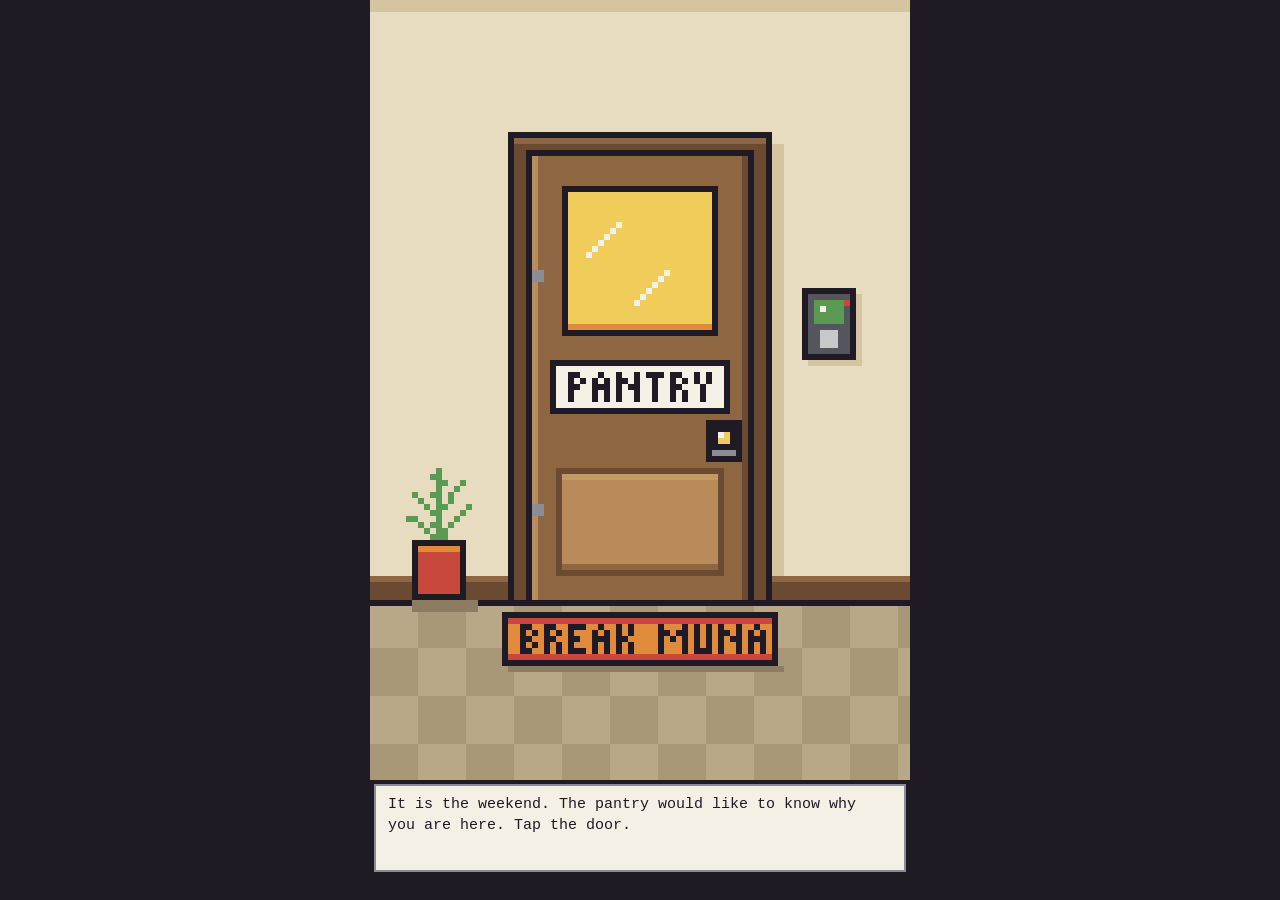
==== commit 19046a27: "Make the receipt saveable in in-app browsers, move the name to the doormat, fit short phones - Recei" ====
--- a/index.html
+++ b/index.html
@@ -3,7 +3,7 @@
 <head>
 <meta charset="utf-8">
 <meta name="viewport" content="width=device-width, initial-scale=1">
-<meta http-equiv="Content-Security-Policy" content="default-src 'none'; script-src 'self'; style-src 'self'; img-src 'self'; base-uri 'none'; form-action 'none'">
+<meta http-equiv="Content-Security-Policy" content="default-src 'none'; script-src 'self'; style-src 'self'; img-src 'self' blob:; manifest-src 'self'; worker-src 'self'; base-uri 'none'; form-action 'none'">
 <meta name="referrer" content="strict-origin-when-cross-origin">
 <title>Break Muna</title>
 <meta name="description" content="A five minute break in an office pantry. Then the door closes for thirty.">
@@ -16,7 +16,12 @@
 <meta property="og:image:width" content="1200">
 <meta property="og:image:height" content="630">
 <meta name="twitter:card" content="summary_large_image">
-<link rel="icon" type="image/png" href="assets/favicon.png">
+<link rel="icon" type="image/png" sizes="32x32" href="assets/favicon.png">
+<link rel="manifest" href="manifest.webmanifest">
+<link rel="apple-touch-icon" sizes="180x180" href="assets/icon-180.png">
+<meta name="mobile-web-app-capable" content="yes">
+<meta name="apple-mobile-web-app-capable" content="yes">
+<meta name="apple-mobile-web-app-status-bar-style" content="black">
 <link rel="stylesheet" href="css/pantry.css">
 </head>
 <body>
@@ -42,6 +47,7 @@
     <button type="button" class="spot station" data-spot="merienda" data-cursor="fork" aria-label="Merienda tray"></button>
     <button type="button" class="spot station" data-spot="parcel" data-cursor="finger" aria-label="Parcel pile"></button>
     <button type="button" class="spot station" data-spot="window" data-cursor="eyes" aria-label="The window"></button>
+    <button type="button" class="spot detail" data-spot="plant" aria-label="The plant on the windowsill"></button>
 
     <!-- Cabinets under the counter, and the building cat. -->
     <button type="button" class="spot detail" data-spot="cab1" aria-label="First cabinet"></button>
@@ -53,6 +59,7 @@
     <!-- Background details, one line each. -->
     <button type="button" class="spot detail" data-spot="microwave" aria-label="Microwave"></button>
     <button type="button" class="spot detail" data-spot="ref" aria-label="Ref"></button>
+    <button type="button" class="spot detail" data-spot="refdoor" aria-label="Ref door: magnets and a sticky note"></button>
     <button type="button" class="spot detail" data-spot="aircon" aria-label="Aircon remote"></button>
     <button type="button" class="spot detail" data-spot="unit" aria-label="Aircon"></button>
     <button type="button" class="spot detail" data-spot="bulletin" aria-label="Bulletin board"></button>
@@ -84,20 +91,24 @@
 
 <div class="receipt" id="receipt" role="dialog" aria-modal="true" aria-label="Break receipt" hidden>
   <div class="slip">
-    <canvas id="receipt-canvas" width="1080" height="1350" aria-hidden="true"></canvas>
+    <img id="receipt-img" width="1080" height="1350" alt="">
     <pre class="sr-only" id="receipt-text"></pre>
     <div class="receipt-actions">
       <button type="button" class="ctl" id="receipt-share">Save image</button>
       <button type="button" class="ctl" id="receipt-caption">Copy caption</button>
       <button type="button" class="ctl" id="receipt-close">Close</button>
     </div>
+    <p class="receipt-hint" id="receipt-hint" hidden>Or press and hold the receipt to save it.</p>
   </div>
 </div>
 
+<script src="js/scale.js"></script>
 <script src="data/copy.js"></script>
 <script src="js/conditions.js"></script>
 <script src="js/receipt.js"></script>
 <script src="js/break.js"></script>
+<script src="js/sound.js"></script>
+<script src="js/toys.js"></script>
 <script src="js/room.js"></script>
 </body>
 </html>
--- a/css/pantry.css
+++ b/css/pantry.css
@@ -72,6 +72,7 @@
 [data-spot="merienda"]   { left: 15.6%; top: 59.2%; width: 27.8%; height: 11.5%; }
 [data-spot="parcel"]     { left: 63.3%; top: 70.8%; width: 36.7%; height: 23.8%; }
 [data-spot="window"]     { left: 33.3%; top: 4.6%; width: 35.6%; height: 24.6%; }
+[data-spot="plant"]      { left: 58.9%; top: 16.9%; width: 7.8%; height: 9.2%; }
 [data-spot="cab1"]       { left: 0%; top: 41.5%; width: 17.2%; height: 13.8%; }
 [data-spot="cab2"]       { left: 17.2%; top: 41.5%; width: 17.2%; height: 13.8%; }
 [data-spot="cab3"]       { left: 34.4%; top: 41.5%; width: 17.8%; height: 13.8%; }
@@ -79,6 +80,7 @@
 [data-spot="cat"]        { left: 31.1%; top: 89.2%; width: 25.6%; height: 10.8%; }
 [data-spot="microwave"]  { left: 40%; top: 29.2%; width: 27.8%; height: 9.2%; }
 [data-spot="ref"]        { left: 72.2%; top: 22.3%; width: 26.7%; height: 39.2%; }
+[data-spot="refdoor"]    { left: 73.3%; top: 23.1%; width: 24.4%; height: 11.2%; }
 [data-spot="aircon"]     { left: 44.4%; top: 63.8%; width: 12.3%; height: 7.7%; }
 [data-spot="bulletin"]   { left: 2.2%; top: 10%; width: 24.4%; height: 13.8%; }
 [data-spot="clock"]      { left: 74.4%; top: 5.4%; width: 20%; height: 13.8%; }
@@ -141,7 +143,7 @@
 }
 
 /* The receipt prints from the top, a strip at a time. */
-.receipt:not([hidden]) .slip canvas { animation: print 0.9s steps(9) 1; }
+.receipt:not([hidden]) .slip img { animation: print 0.9s steps(9) 1; }
 @keyframes print {
   from { clip-path: inset(0 0 100% 0); }
   to { clip-path: inset(0 0 0 0); }
@@ -149,7 +151,7 @@
 @media (prefers-reduced-motion: reduce) {
   body[data-view="landing"] .door-glow,
   body[data-view="cooldown"] .sign,
-  .receipt:not([hidden]) .slip canvas { animation: none; }
+  .receipt:not([hidden]) .slip img { animation: none; }
 }
 
 /* Wall clock hands, drawn on the art grid. */
@@ -233,13 +235,14 @@
 .ctl.panel-close { min-height: 32px; padding: 2px 10px; cursor: pointer; }
 .wrap-grid {
   display: grid;
-  grid-template-columns: repeat(7, 40px);
+  /* 40 px bubbles, smaller when the room is narrower than the sheet */
+  grid-template-columns: repeat(7, minmax(0, 40px));
   justify-content: center;
   margin-top: 4px;
 }
 .bubble {
-  width: 40px;
-  height: 40px;
+  width: 100%;
+  aspect-ratio: 1;
   margin: 0;
   padding: 0;
   border: 0;
@@ -418,6 +421,49 @@
   .mw-window.running, .mw-window.running .mw-plate { animation: none; }
 }
 
+/* Hands-on panels: the window, the sink, the cup, the ref door. Each is a small
+   canvas on the art grid, scaled up. Dragging on one must not scroll the page. */
+.toy {
+  position: relative;
+  display: inline-block;
+  width: 100%;
+  border: 4px solid var(--ink);
+  background: var(--paper);
+  line-height: 0;
+}
+.toy-canvas {
+  display: block;
+  width: 100%;
+  height: auto;
+  image-rendering: crisp-edges;
+  image-rendering: pixelated;
+  touch-action: none;
+  user-select: none;
+  -webkit-user-select: none;
+}
+.toy-window { max-width: 260px; cursor: url("../assets/cursors/eyes.png") 16 12, pointer; }
+.toy-window .fog { position: absolute; inset: 0; height: 100%; image-rendering: auto; }
+.toy-wash { max-width: 280px; }
+.toy-stir { max-width: 220px; border: 0; background: transparent; cursor: url("../assets/cursors/spoon.png") 2 2, pointer; }
+.door-row { display: flex; justify-content: center; align-items: flex-start; gap: 10px; }
+.toy-board { flex: 16; max-width: 176px; }
+.toy-note { flex: 14; max-width: 126px; border-color: var(--ink); }
+
+/* Breathing pacer under the window: fills on the way in, empties on the way out. */
+.pacer {
+  width: 100%;
+  max-width: 260px;
+  height: 12px;
+  margin: 8px auto 0;
+  background: var(--paper);
+  border: 3px solid var(--ink);
+}
+.pacer-fill { height: 100%; width: 0; background: #4a8fd0; transition: width 0.25s linear; }
+.pacer-word { margin-top: 4px; font-size: 14px; line-height: 1.3; text-align: center; }
+@media (prefers-reduced-motion: reduce) {
+  .pacer-fill { transition: none; }
+}
+
 /* Phones have no cursor, so a tap shows the station icon for a moment. */
 .tap-icon {
   position: fixed;
@@ -449,11 +495,15 @@
   max-width: min(340px, calc((100dvh - 110px) * 0.8));
   text-align: center;
 }
-.slip canvas {
+/* An image, not a canvas, so press and hold can save it where the share sheet is missing. */
+.slip img {
   display: block;
   width: 100%;
   height: auto;
-}
+  -webkit-touch-callout: default;
+  user-select: auto;
+}
+.receipt-hint { margin: 8px 0 0; font-size: 13px; line-height: 1.4; color: var(--paper); }
 .receipt-actions {
   display: flex;
   flex-wrap: wrap;
@@ -474,7 +524,7 @@
 /* RPG dialog box under the room. */
 .dialog {
   min-height: var(--dialog-h);
-  padding: 12px 14px;
+  padding: 10px 14px;
   background: var(--paper);
   border: 4px solid var(--ink);
   box-shadow: inset 0 0 0 2px #8c8c94;
